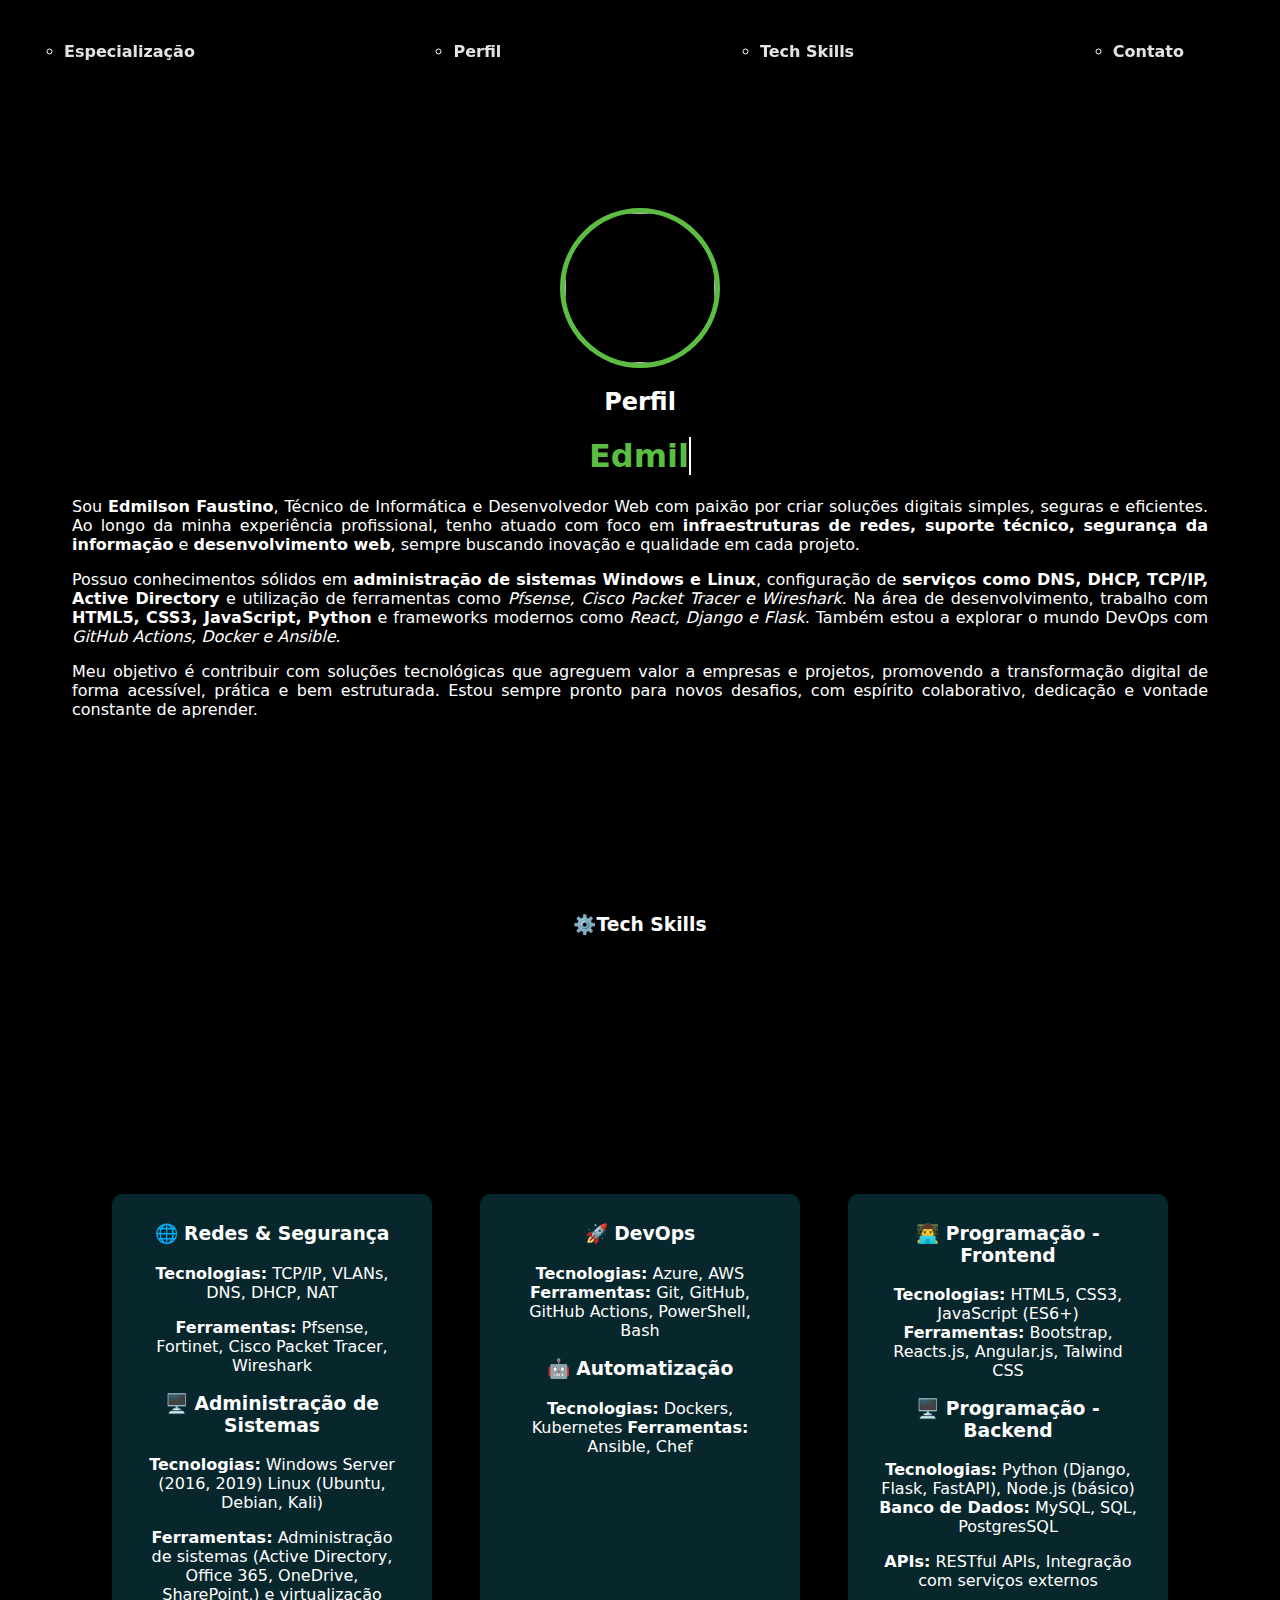
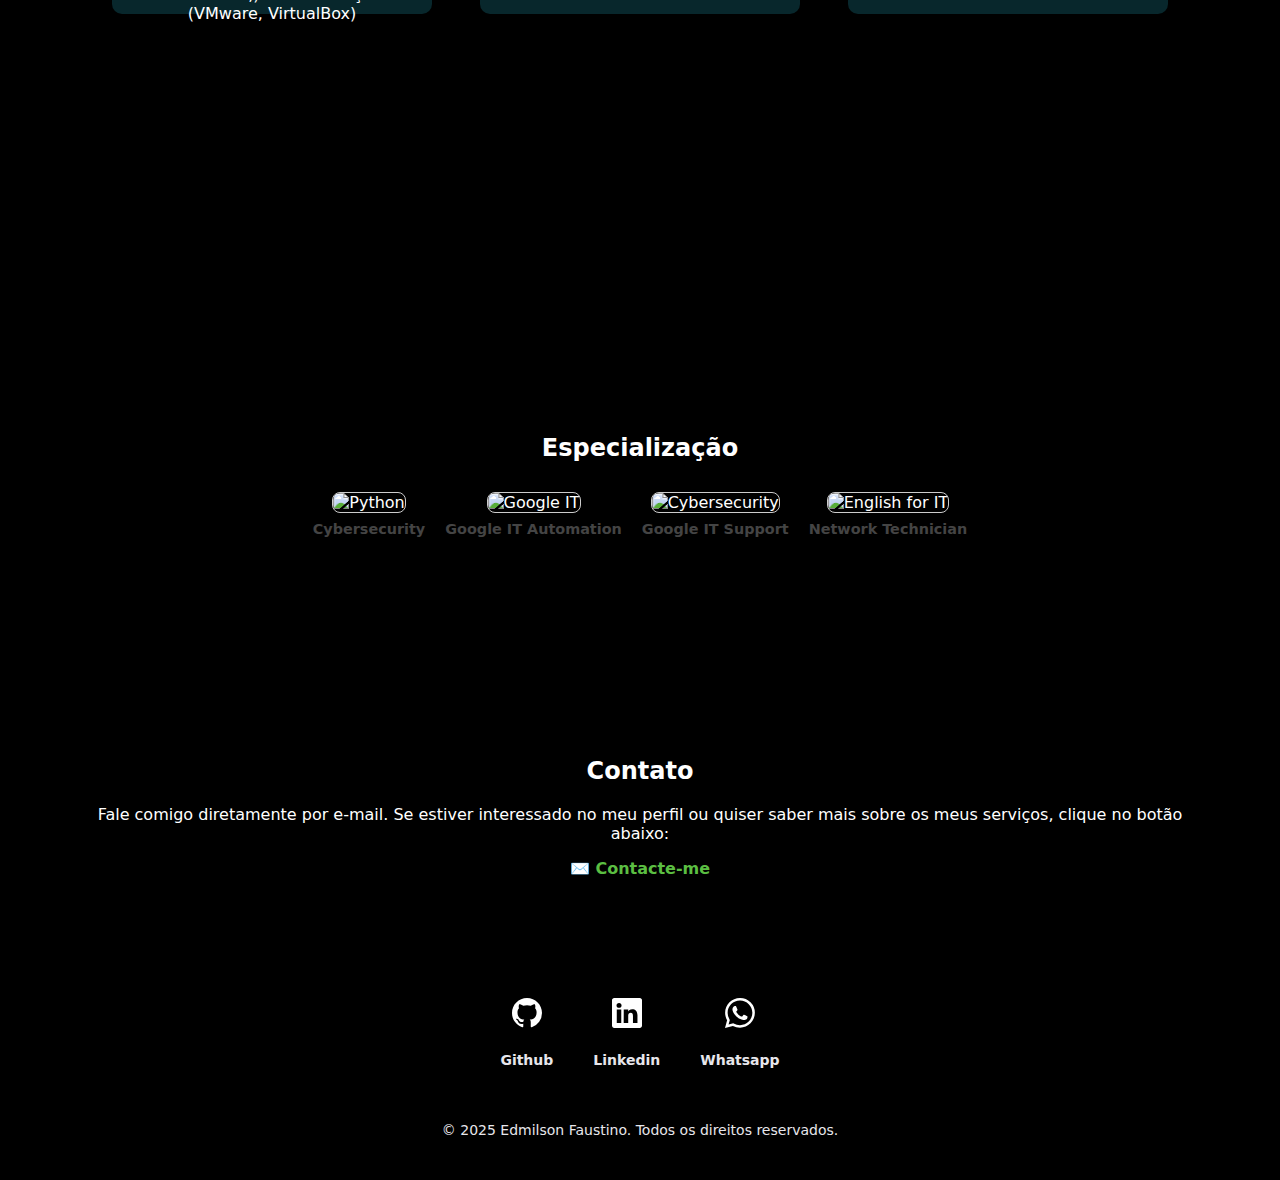
==== index.html @ 24de2459 "Update and rename index2.html to index.html" ====
<!DOCTYPE html>
<html lang="en">
<head>
    <meta charset="UTF-8">
     <meta http-equiv="X-UA-Compatible" content="IE=edge">
     <meta name="viewport" content="width=device-width, initial-scale=1.0">
     <title>Edmilson Faustino</title>
     <link  rel="stylesheet" href="style.css">
</head>
<body>
    <header>
      <nav>
        <ul>
            <li>
              <a href="#Especialização"><strong>Especialização</strong></a>
            </li>
            <li>
              <a href="#Perfil"><strong>Perfil</strong></a>
            </li>
            <li>
              <a href="#Tech Skills "><strong>Tech Skills </strong></a>
            </li>
            <li>
              <a href="#Contato"><strong>Contato</strong></a>
            </li>
        </ul>
   </nav>
    </header>
    <main>
      <section id="Perfil">
          <img src="img2/Faustino.jpg"></img>
            <h2>Perfil</h2>
            <h1>
              <article><a href="" class="typewrite" data-period="2000" data-type='[ "Edmilson Faustino.", "Desenvolvedor Web.", "Programador Python.", " Analista de Sistema." ]'>
              </a></article>
            </h1>
            <p>
                <p style="text-align: justify;">
                  Sou <strong>Edmilson Faustino</strong>, Técnico de Informática e Desenvolvedor Web com paixão por criar soluções digitais simples, seguras e eficientes. Ao longo da minha experiência profissional, tenho atuado com foco em <strong>infraestruturas de redes, suporte técnico, segurança da informação</strong> e <strong>desenvolvimento web</strong>, sempre buscando inovação e qualidade em cada projeto.
                </p>
                <p style="text-align: justify;">
                  Possuo conhecimentos sólidos em <strong>administração de sistemas Windows e Linux</strong>, configuração de <strong>serviços como DNS, DHCP, TCP/IP, Active Directory</strong> e utilização de ferramentas como <em>Pfsense, Cisco Packet Tracer e Wireshark</em>. Na área de desenvolvimento, trabalho com <strong>HTML5, CSS3, JavaScript, Python</strong> e frameworks modernos como <em>React, Django e Flask</em>. Também estou a explorar o mundo DevOps com <em>GitHub Actions, Docker e Ansible</em>.
                </p>
                <p style="text-align: justify;">
                  Meu objetivo é contribuir com soluções tecnológicas que agreguem valor a empresas e projetos, promovendo a transformação digital de forma acessível, prática e bem estruturada. Estou sempre pronto para novos desafios, com espírito colaborativo, dedicação e vontade constante de aprender.
                </p>
              </section>
              
        </section>
        <section id="Tech Skills">
          <h3>⚙️Tech Skills</h1>
            <div class="container">
              <div class="div1"><h3>🌐 Redes & Segurança</h1>
            <p><strong>Tecnologias:</strong>  TCP/IP, VLANs, DNS, DHCP, NAT
                </p><strong>Ferramentas:</strong> Pfsense, Fortinet, Cisco Packet Tracer, Wireshark</p>
            <p><h3>🖥️ Administração de Sistemas</h1></p>
                <p><strong>Tecnologias:</strong>  Windows Server (2016, 2019)
                    Linux (Ubuntu, Debian, Kali)<strong><p></p>Ferramentas:</strong>  Administração de sistemas (Active Directory, Office 365, OneDrive, SharePoint,) e virtualização (VMware, VirtualBox)</p></div>
              <div class="div2"><h3>🚀 DevOps </h1>
                <p><strong>Tecnologias:</strong>  Azure, AWS
            <br>
                    <strong>Ferramentas:</strong>  Git, GitHub, GitHub Actions, PowerShell, Bash</p>
                    <h3>🤖 Automatização</h3>
                    <p><strong>Tecnologias:</strong> Dockers, Kubernetes
                        <strong>Ferramentas:</strong> Ansible, Chef </p></div>
              <div class="div3"><h3>👨‍💻 Programação - Frontend</h3>
                <p><strong>Tecnologias:</strong>  HTML5, CSS3, JavaScript (ES6+)
                    <br> <strong>Ferramentas:</strong> Bootstrap, Reacts.js, Angular.js, Talwind CSS </p>
                    <h3>🖥️ Programação - Backend</h3>
                <p><strong>Tecnologias:</strong> Python (Django, Flask, FastAPI), Node.js (básico)
                    <br> <strong>Banco de Dados:</strong> MySQL, SQL, PostgresSQL <P>
                    <strong>APIs:</strong> RESTful APIs, Integração com serviços externos </p>
            </div>
             </div>
        </section>
        <section id="Especialização">
            <h2>Especialização</h2>
              <div class="carousel-wrapper">
                <div class="carousel-container" id="carousel">
                  <div class="carousel-item">
                    <img src="img2/Work.png" alt="Python">
                    <p class="legenda"><b>Cybersecurity</b></p>
                  </div>
                  <div class="carousel-item">
                    <img src="img2/work1.png" alt="Google IT">
                    <p class="legenda"><b>Google IT Automation</b></p>
                  </div>
                  <div class="carousel-item">
                    <img src="img2/work2.png" alt="Cybersecurity">
                    <p class="legenda"><b>Google IT Support</b></p>
                  </div>
                  <div class="carousel-item">
                    <img src="img2/work3.png" alt="English for IT">
                    <p class="legenda"><b>Network Technician</b></p>
                  </div>
                  
            </section>
            </p>
        </section>
        <section id="Contato">
          <h2>Contato</h2>
          <p>Fale comigo diretamente por e-mail. Se estiver interessado no meu perfil ou quiser saber mais sobre os meus serviços, clique no botão abaixo:</p>
          <a href="mailto:faustinocreate@gmail.com" class="botao-contato"><b>✉️ Contacte-me</b></a>
        </section>
        
    </main>
    <footer>
        <a href="https://github.com/Ed270" target="_blank" rel="noopener noreferrer">
            <div>
                <svg xmlns="http://www.w3.org/2000/svg" width="30" height="30" fill="currentColor" class="bi bi-github" viewBox="0 0 16 16">
                    <path d="M8 0C3.58 0 0 3.58 0 8c0 3.54 2.29 6.53 5.47 7.59.4.07.55-.17.55-.38 0-.19-.01-.82-.01-1.49-2.01.37-2.53-.49-2.69-.94-.09-.23-.48-.94-.82-1.13-.28-.15-.68-.52-.01-.53.63-.01 1.08.58 1.23.82.72 1.21 1.87.87 2.33.66.07-.52.28-.87.51-1.07-1.78-.2-3.64-.89-3.64-3.95 0-.87.31-1.59.82-2.15-.08-.2-.36-1.02.08-2.12 0 0 .67-.21 2.2.82.64-.18 1.32-.27 2-.27s1.36.09 2 .27c1.53-1.04 2.2-.82 2.2-.82.44 1.1.16 1.92.08 2.12.51.56.82 1.27.82 2.15 0 3.07-1.87 3.75-3.65 3.95.29.25.54.73.54 1.48 0 1.07-.01 1.93-.01 2.2 0 .21.15.46.55.38A8.01 8.01 0 0 0 16 8c0-4.42-3.58-8-8-8"/>
                  </svg>
            </div>
            <p><strong>Github</strong></p>
        </a>
        <a href="https://www.linkedin.com/in/faustinoit/" target="_blank" rel="noopener noreferrer" >
            
            <div>
                <svg xmlns="http://www.w3.org/2000/svg" width="30" height="30" fill="currentColor" class="bi bi-linkedin" viewBox="0 0 16 16">
                    <path d="M0 1.146C0 .513.526 0 1.175 0h13.65C15.474 0 16 .513 16 1.146v13.708c0 .633-.526 1.146-1.175 1.146H1.175C.526 16 0 15.487 0 14.854zm4.943 12.248V6.169H2.542v7.225zm-1.2-8.212c.837 0 1.358-.554 1.358-1.248-.015-.709-.52-1.248-1.342-1.248S2.4 3.226 2.4 3.934c0 .694.521 1.248 1.327 1.248zm4.908 8.212V9.359c0-.216.016-.432.08-.586.173-.431.568-.878 1.232-.878.869 0 1.216.662 1.216 1.634v3.865h2.401V9.25c0-2.22-1.184-3.252-2.764-3.252-1.274 0-1.845.7-2.165 1.193v.025h-.016l.016-.025V6.169h-2.4c.03.678 0 7.225 0 7.225z"/>
                  </svg>
            </div>
            <p><strong>Linkedin</strong></p>
        </a>
        <a href="https://wa.me/244943588748" target="_blank" rel="noopener noreferrer">
            <div>
                <svg xmlns="http://www.w3.org/2000/svg" width="30" height="30" fill="currentColor" class="bi bi-whatsapp" viewBox="0 0 16 16">
                    <path d="M13.601 2.326A7.85 7.85 0 0 0 7.994 0C3.627 0 .068 3.558.064 7.926c0 1.399.366 2.76 1.057 3.965L0 16l4.204-1.102a7.9 7.9 0 0 0 3.79.965h.004c4.368 0 7.926-3.558 7.93-7.93A7.9 7.9 0 0 0 13.6 2.326zM7.994 14.521a6.6 6.6 0 0 1-3.356-.92l-.24-.144-2.494.654.666-2.433-.156-.251a6.56 6.56 0 0 1-1.007-3.505c0-3.626 2.957-6.584 6.591-6.584a6.56 6.56 0 0 1 4.66 1.931 6.56 6.56 0 0 1 1.928 4.66c-.004 3.639-2.961 6.592-6.592 6.592m3.615-4.934c-.197-.099-1.17-.578-1.353-.646-.182-.065-.315-.099-.445.099-.133.197-.513.646-.627.775-.114.133-.232.148-.43.05-.197-.1-.836-.308-1.592-.985-.59-.525-.985-1.175-1.103-1.372-.114-.198-.011-.304.088-.403.087-.088.197-.232.296-.346.1-.114.133-.198.198-.33.065-.134.034-.248-.015-.347-.05-.099-.445-1.076-.612-1.47-.16-.389-.323-.335-.445-.34-.114-.007-.247-.007-.38-.007a.73.73 0 0 0-.529.247c-.182.198-.691.677-.691 1.654s.71 1.916.81 2.049c.098.133 1.394 2.132 3.383 2.992.47.205.84.326 1.129.418.475.152.904.129 1.246.08.38-.058 1.171-.48 1.338-.943.164-.464.164-.86.114-.943-.049-.084-.182-.133-.38-.232"/>
                  </svg>
            </div>
            <p><strong>Whatsapp</strong></p>
        </a>
        <p> &copy; 2025 Edmilson Faustino. Todos os direitos reservados.</p>
    
    </footer>
<script src="script.js"></script>

</body>
</html>
---- style.css ----
/* Estilo Base */
* {
    padding: 0;
    box-sizing: none;
}
 
html {
    scroll-behavior: smooth;
}
body {
    color: white;
    background-color: black;
    font-family: Arial, Helvetica, sans-serif;
}

header {
    padding-top: 120px; /* Espaço dentro do header */
    align-items: center;
  }
  

nav {
    position: fixed;
    top: 0;
    width: 90%;
    padding: 10px 40px;
    box-shadow: 0 2px 10px rgba(red, green, blue, alpha);
    z-index: 2000;
}

nav ul {
    display: flex;
    justify-content: space-between;
    list-style-type: circle;
    align-items: center;
    padding: 16px;
    gap: 0px;
}

section {
    padding: 150px 20px;
    min-height: 5vh;
    text-align: center;
    border-bottom: 0px solid #ddd;
  }
  
.scroll-section {
  scroll-margin-top: 80px; /* Ajusta conforme a altura do nav fixo */
}

section {
  padding: 80px 5vw;
  text-align: center;
}

@media (max-width: 768px) {
  section {
    padding: 50px 4vw;
  }

  section h2 {
    font-size: 1.5rem;
  }

  section p {
    font-size: 1rem;
  }
}


nav a {
    text-decoration: none;
    color: #e0e4e2;
    font-weight: bolder;
}

nav a:hover {
    color: #5bbe42;
}

a {
    color: #5bbe42;
    text-decoration: none;
}

img {
    width: 150px;
    height: 150px;
    border-radius: 50%;
    border: 5px solid #5bbe42;
}

    .center {
        text-align: left;
        margin-inline: 0px;
    }

h1 {
    color: #5bbe42;
}

footer img {
    width: 100px;
    height: 100px;
}

footer {
    display: flex;
    justify-content: center;
    flex-wrap: wrap;
    padding: 20px;
    background-color: none;
}

footer a {
    margin: 20px;
    text-align: center;
    text-decoration: none;
    color: inherit;
}

footer p {
    margin-top: 2px;
    font-size: 14px;

}
footer p:last-of-type {
width: 100%;
text-align: center;
margin-top: 20px;
font-size: 14px;
color: hwb(252 90% 8%);
}

.container {
    padding: 0 50px;
}

nav a {
    transition: color 0.3s ease;
}
@media (max-width: 600px) {
    footer {
        flex-direction: column;
        align-items: center;
        padding: 30px 10px;
    }

    footer a {
        margin: 10px 0;
    }

    footer p {
        font-size: 12px;
    }

    footer img {
        width: 500px;
        height: 300px;
    }
}
.contact {
    text-align: right;


}
.contact {
    text-align: right;
    padding: 20px;
    font-size: 16px;
}
* {
    font-family: system-ui, -apple-system, BlinkMacSystemFont, 'Segoe UI', Roboto, Oxygen, Ubuntu, Cantarell, 'Open Sans', 'Helvetica Neue', sans-serif;
}
body{
    background-color: black;
}

.container{
    display: flex;
    height: 100vh;
    justify-content: center;
    align-items: center;
    gap: 3em;
    /*flex-grow: 1; */
    padding: 0 40px;
}

.div1, .div2, .div3{
width: 21em;
    height: 25em;
    background-color: #1d91a544;
    box-shadow: 5px 5px 25px #0000005f;
    padding: 10px 30px;
    border-radius: 10px;
}

@media(max-width:1200px){
    .container{
        height: 100%;
        flex-direction: column;
    }
    .div1, .div2, .div3{
        max-width: 80%;
        padding-left: 0%;
    }
    }
    .c#especializacao {
        text-align: center;
        padding: 40px 20px;
        background-color: #f5f5f5;
      }
      
      .carousel-wrapper {
        position: relative;
        display: flex;
        align-items: center;
        justify-content: center;
        gap: 10px;
        margin-top: 20px;
      }
      
      .carousel-container {
        overflow-x: auto;
        display: flex;
        scroll-snap-type: x mandatory;
        gap: 20px;
        max-width: 90vw;
        padding: 10px;
        scroll-behavior: smooth;
      }
      
      .carousel-item {
        flex: 0 0 auto;
        scroll-snap-align: start;
        text-align: center;
      }
      
      .carousel-item img {
        width: 250px; /* ajustável */
        height: 180px; /* ajustável */
        object-fit: cover;
        border-radius: 8px;
        cursor: pointer;
        transition: transform 0.3s ease;
        border: 1px solid #ccc;
      }
      
      .carousel-item img:hover {
        transform: scale(1.05);
      }
      
      .legenda {
        margin-top: 8px;
        font-size: 0.9rem;
        color: #444;
      }
      
      .carousel-btn:hover {
        background-color: #0056b3;
      }
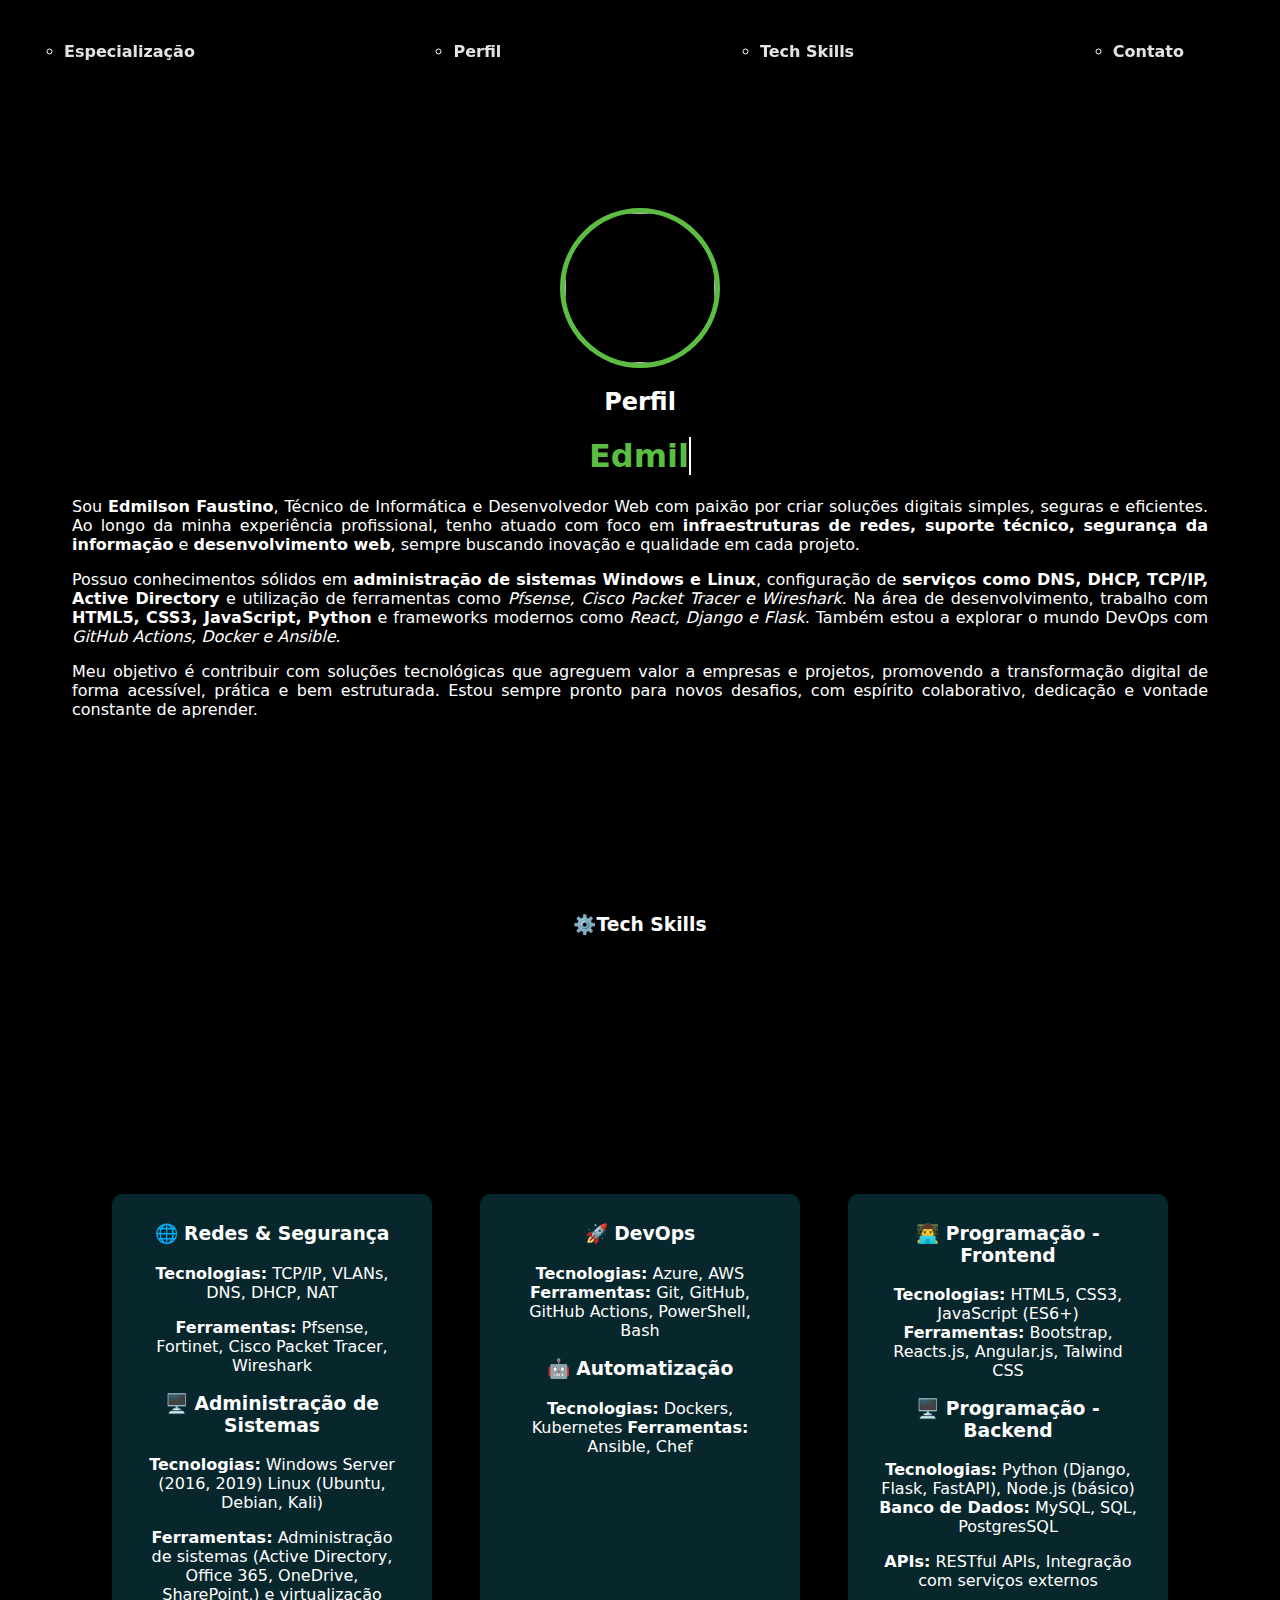
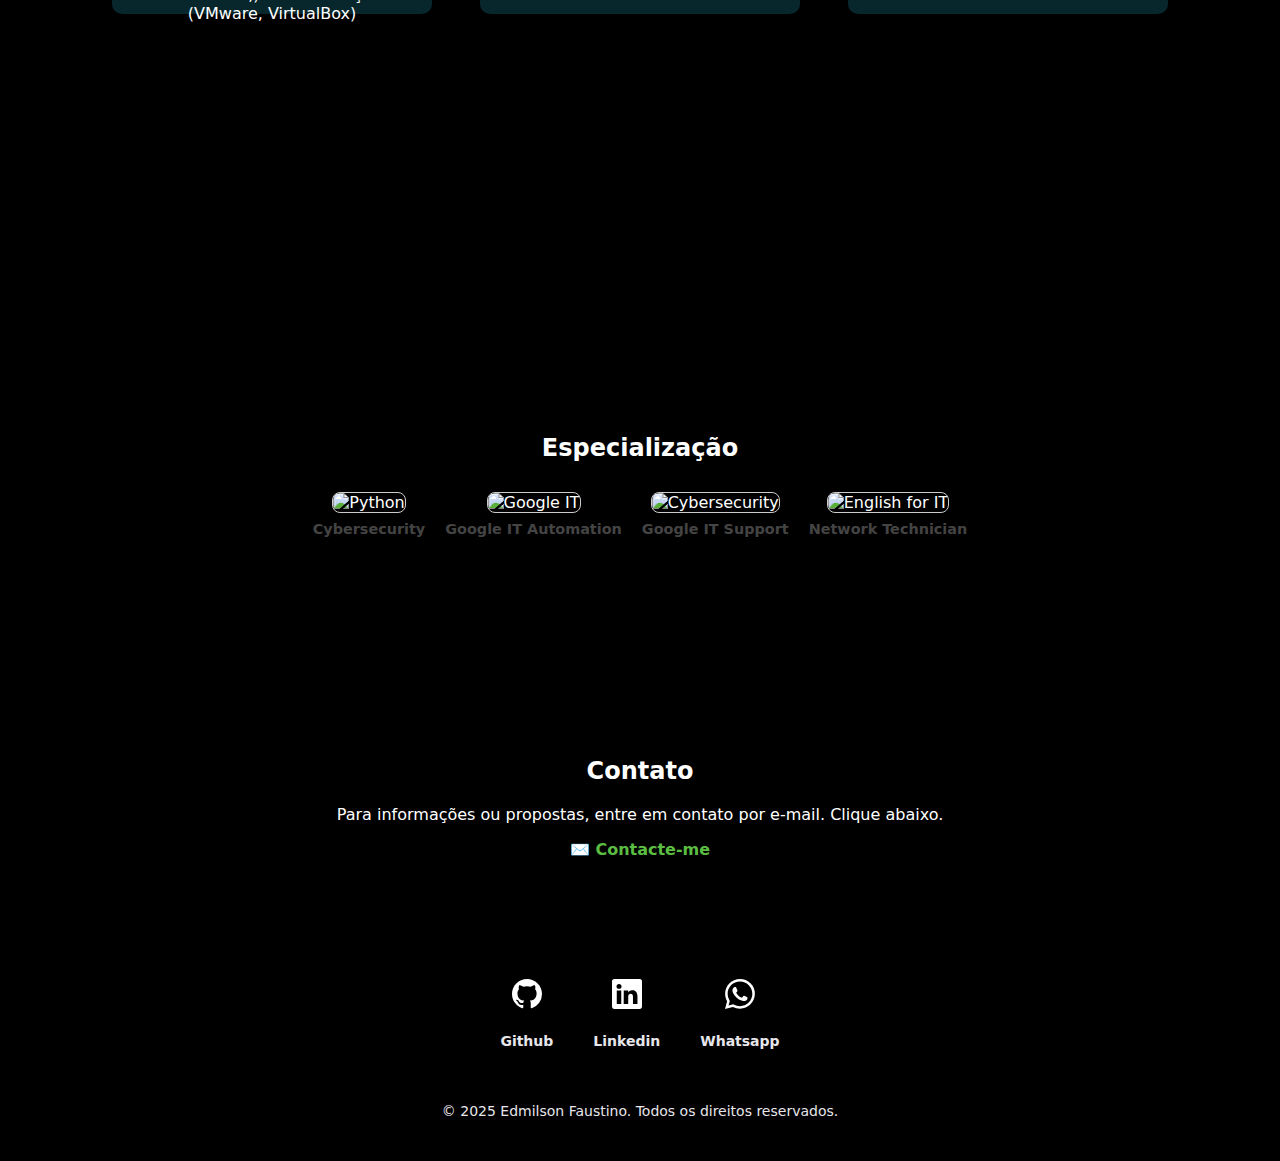
==== commit 17aaf048: "Update index.html" ====
--- a/index.html
+++ b/index.html
@@ -99,7 +99,7 @@
         </section>
         <section id="Contato">
           <h2>Contato</h2>
-          <p>Fale comigo diretamente por e-mail. Se estiver interessado no meu perfil ou quiser saber mais sobre os meus serviços, clique no botão abaixo:</p>
+          <p>Para informações ou propostas, entre em contato por e-mail. Clique abaixo.</p>
           <a href="mailto:faustinocreate@gmail.com" class="botao-contato"><b>✉️ Contacte-me</b></a>
         </section>
         
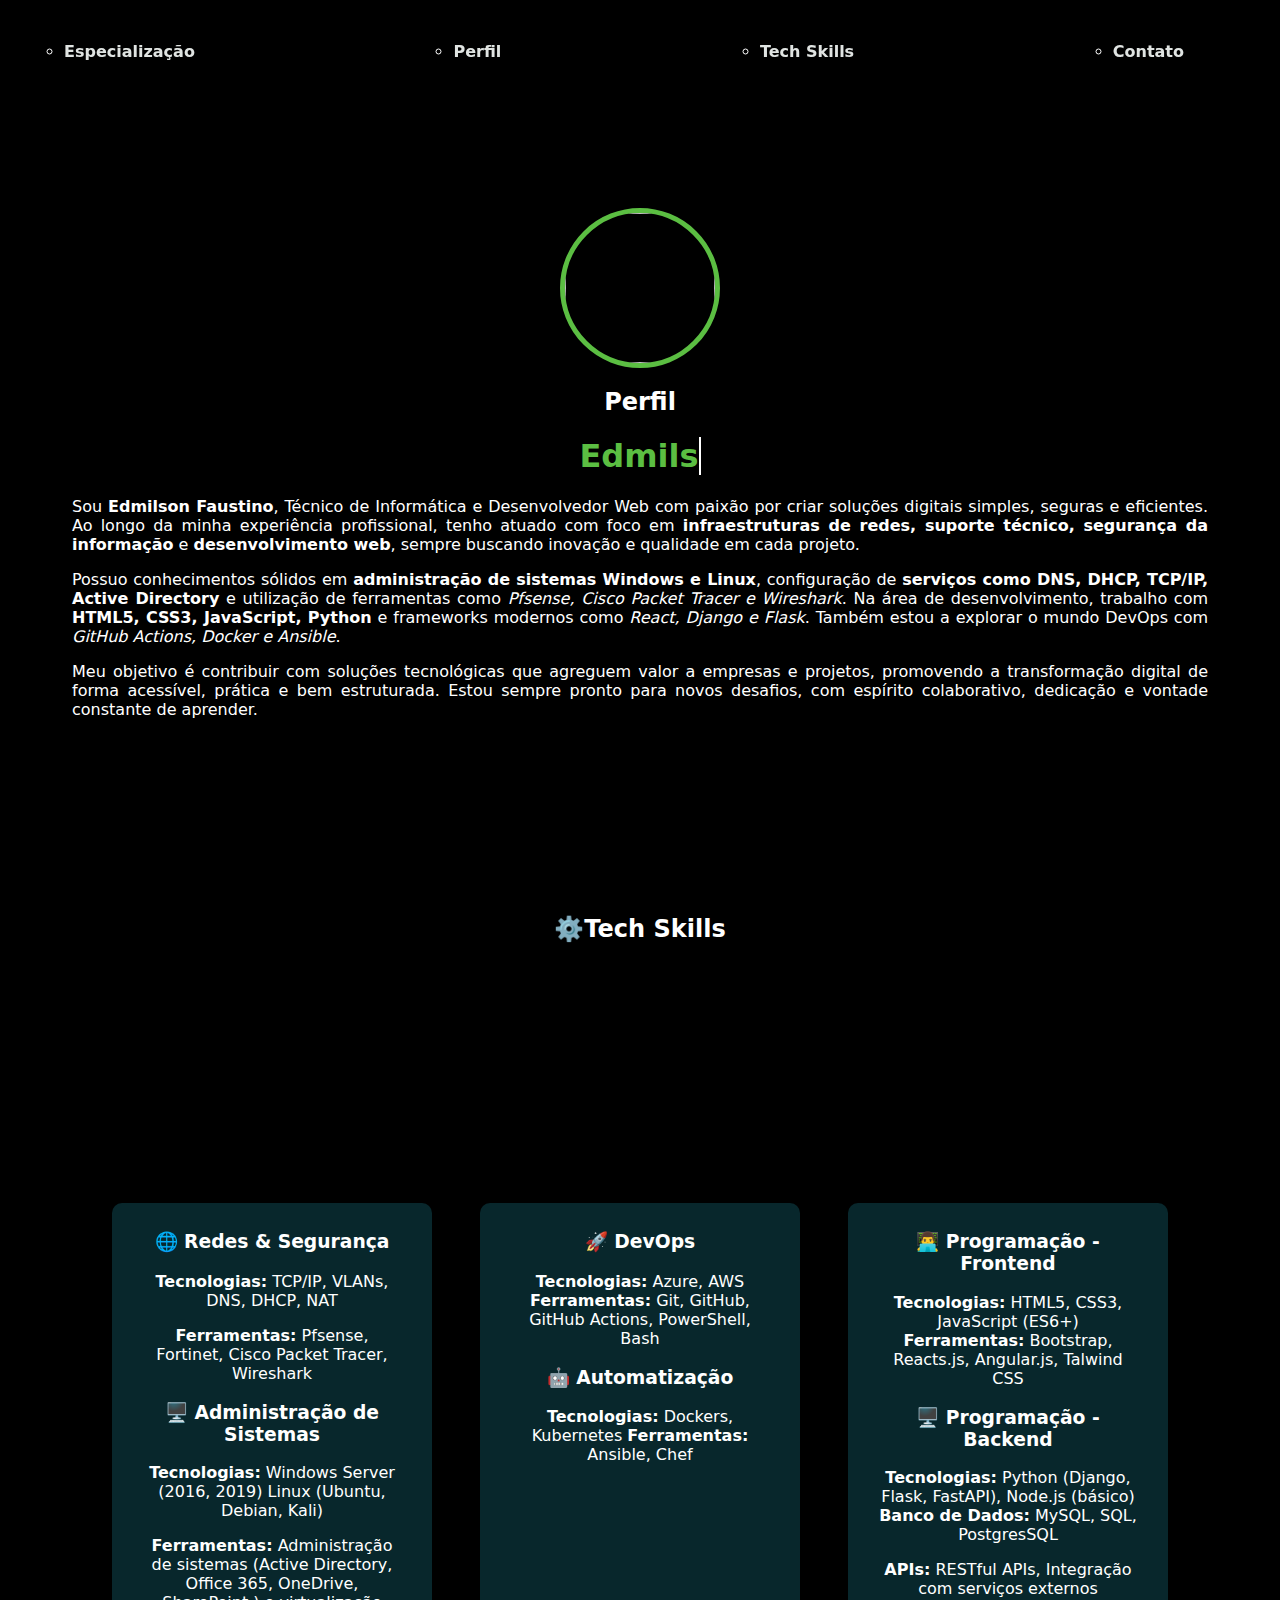
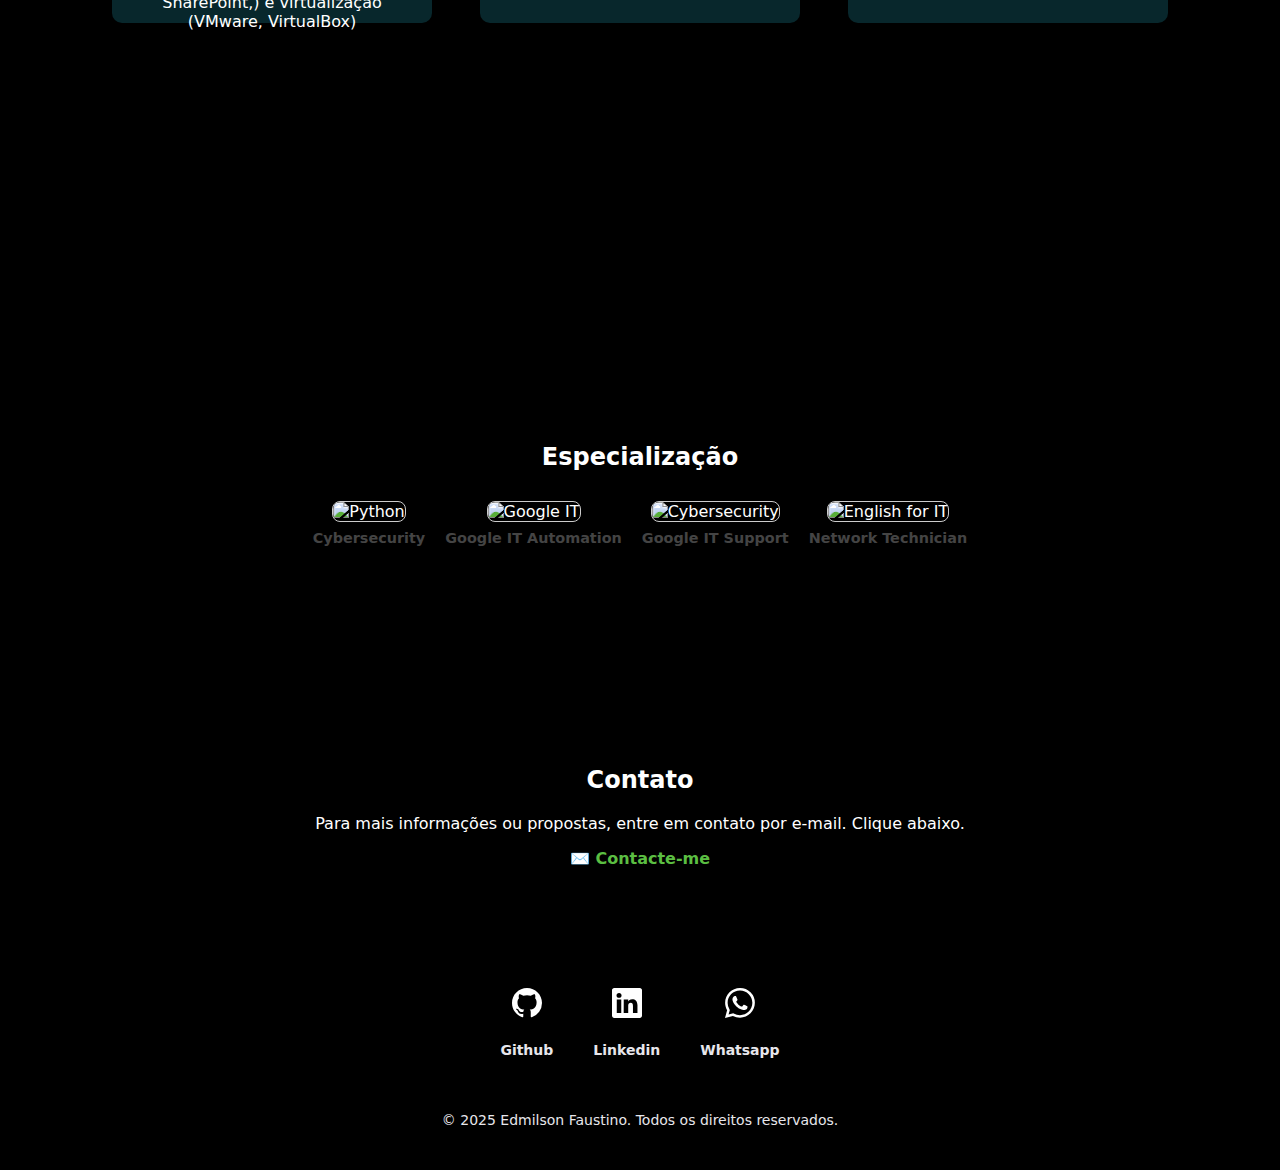
==== commit a690c645: "Update index.html" ====
--- a/index.html
+++ b/index.html
@@ -48,7 +48,7 @@
               
         </section>
         <section id="Tech Skills">
-          <h3>⚙️Tech Skills</h1>
+          <h2>⚙️Tech Skills</h2>
             <div class="container">
               <div class="div1"><h3>🌐 Redes & Segurança</h1>
             <p><strong>Tecnologias:</strong>  TCP/IP, VLANs, DNS, DHCP, NAT
@@ -99,7 +99,7 @@
         </section>
         <section id="Contato">
           <h2>Contato</h2>
-          <p>Para informações ou propostas, entre em contato por e-mail. Clique abaixo.</p>
+          <p>Para mais informações ou propostas, entre em contato por e-mail. Clique abaixo.</p>
           <a href="mailto:faustinocreate@gmail.com" class="botao-contato"><b>✉️ Contacte-me</b></a>
         </section>
         
